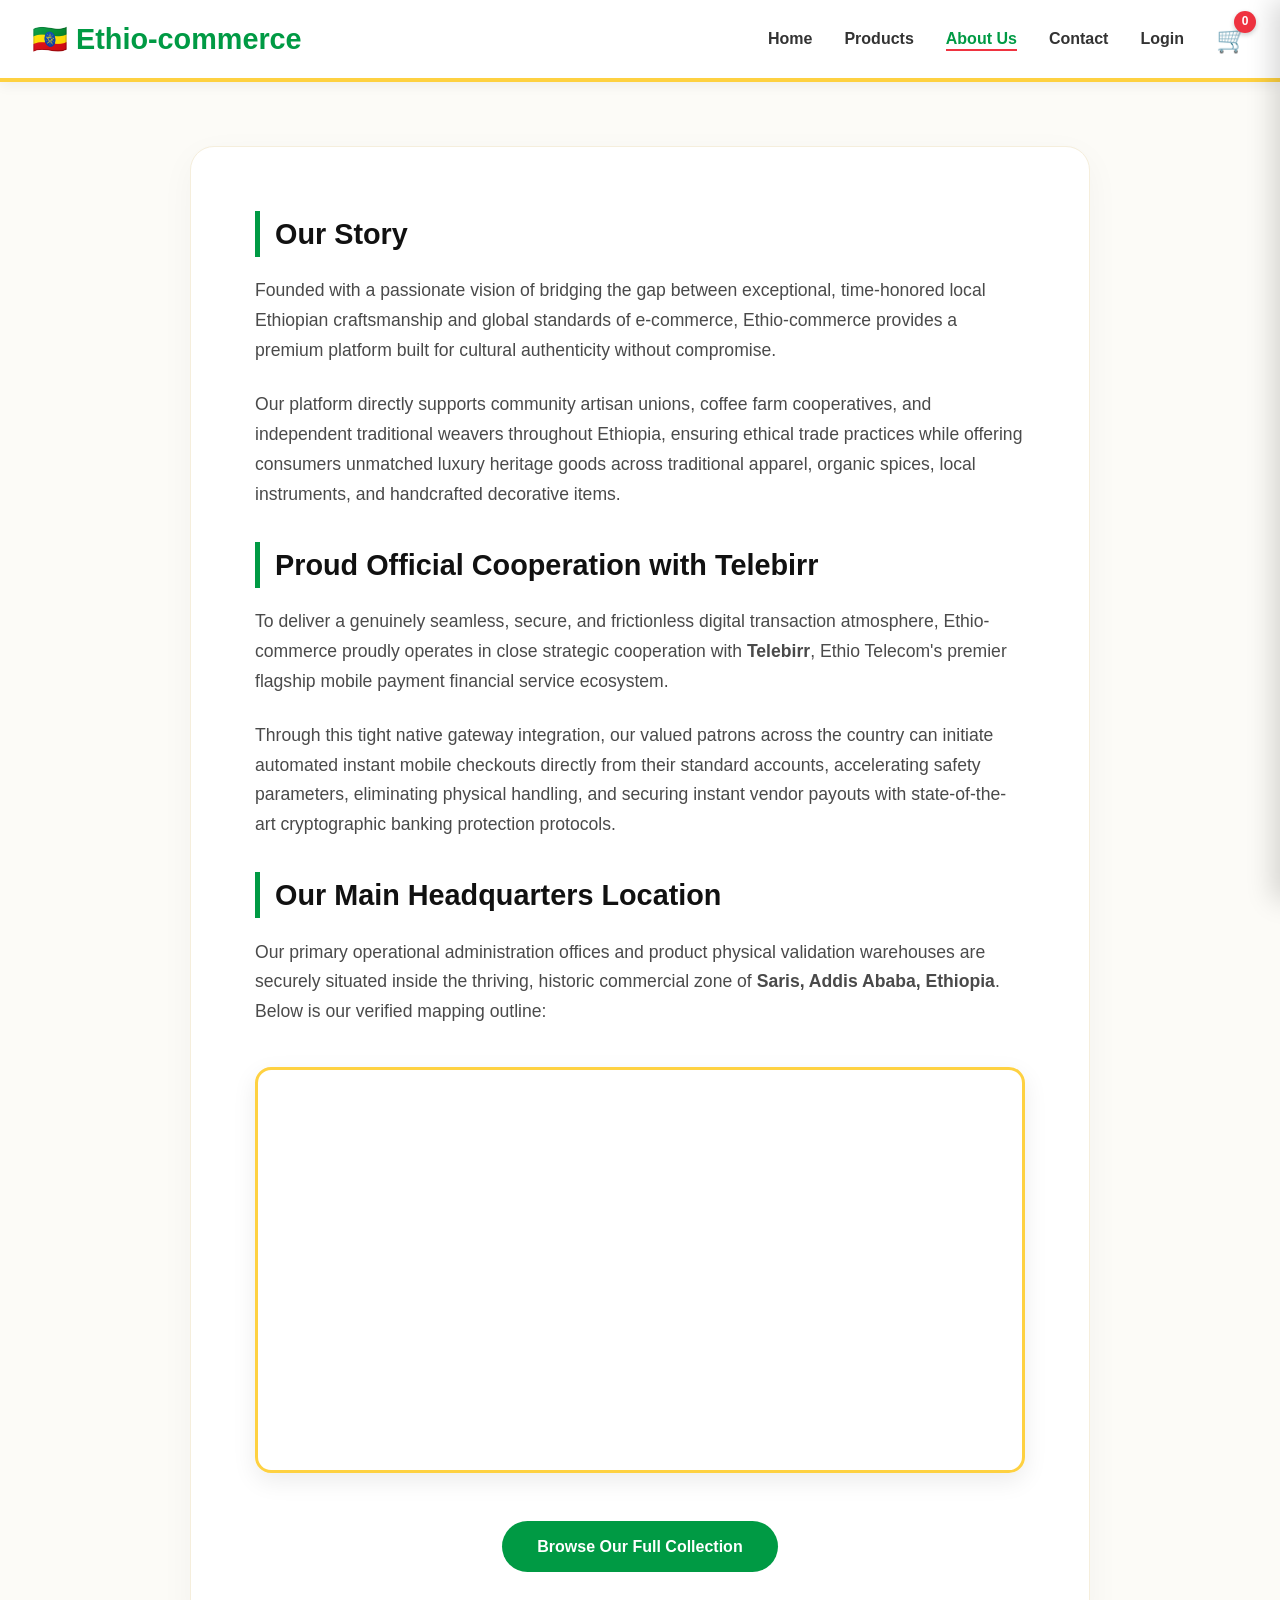
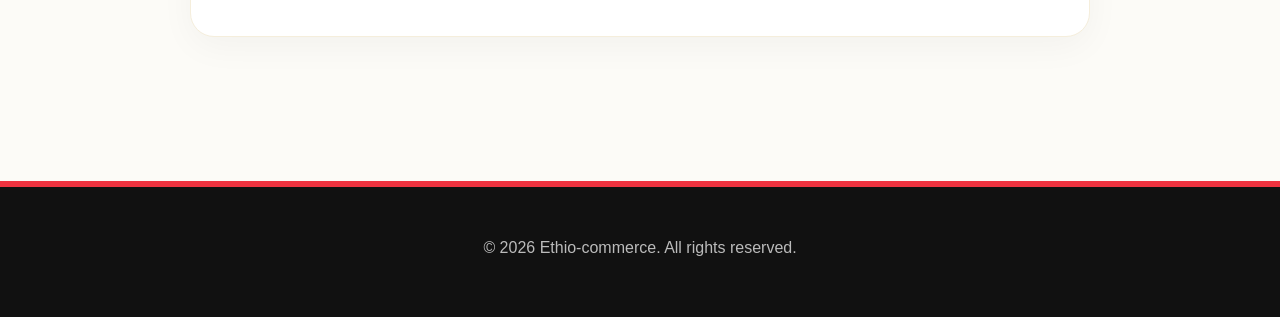
==== about.html @ b2b1e9a6 "Add files via upload" ====
<!DOCTYPE html>
<html lang="en">
<head>
    <meta charset="UTF-8">
    <meta name="viewport" content="width=device-width, initial-scale=1.0">
    <title>About Us - Ethio-commerce</title>
    <link rel="icon" href="data:image/svg+xml,<svg xmlns='http://www.w3.org/2000/svg' viewBox='0 0 3 2'><rect width='3' height='2' fill='%23EF3340'/><rect width='3' height='1.333' fill='%23FED141'/><rect width='3' height='.667' fill='%23009A44'/></svg>">
    <link rel="stylesheet" href="style.css">
</head>
<body>
    <header>
        <nav>
            <a href="index.html" class="logo">🇪🇹 Ethio-commerce</a>
            <ul class="nav-links">
                <li><a href="index.html">Home</a></li>
                <li><a href="products.html">Products</a></li>
                <li><a href="about.html" class="active">About Us</a></li>
                <li><a href="contact.html">Contact</a></li>
                <li><a href="login.html">Login</a></li>
                <li><div class="cart-icon" onclick="toggleCart()">🛒<span class="cart-count" id="cartCount">0</span></div></li>
            </ul>
        </nav>
    </header>

    <main>
        <div class="container">
            <div class="about-content">
                <h2>Our Story</h2>
                <p>Founded with a passionate vision of bridging the gap between exceptional, time-honored local Ethiopian craftsmanship and global standards of e-commerce, Ethio-commerce provides a premium platform built for cultural authenticity without compromise.</p>
                <p>Our platform directly supports community artisan unions, coffee farm cooperatives, and independent traditional weavers throughout Ethiopia, ensuring ethical trade practices while offering consumers unmatched luxury heritage goods across traditional apparel, organic spices, local instruments, and handcrafted decorative items.</p>
                
                <h2>Proud Official Cooperation with Telebirr</h2>
                <p>To deliver a genuinely seamless, secure, and frictionless digital transaction atmosphere, Ethio-commerce proudly operates in close strategic cooperation with <strong>Telebirr</strong>, Ethio Telecom's premier flagship mobile payment financial service ecosystem.</p>
                <p>Through this tight native gateway integration, our valued patrons across the country can initiate automated instant mobile checkouts directly from their standard accounts, accelerating safety parameters, eliminating physical handling, and securing instant vendor payouts with state-of-the-art cryptographic banking protection protocols.</p>

                <h2>Our Main Headquarters Location</h2>
                <p>Our primary operational administration offices and product physical validation warehouses are securely situated inside the thriving, historic commercial zone of <strong>Saris, Addis Ababa, Ethiopia</strong>. Below is our verified mapping outline:</p>
                
                <div class="map-section">
                    <iframe src="https://www.google.com/maps/embed?pb=!1m18!1m12!1m3!1d3941.066492329868!2d38.75628547481546!3d8.966453089932135!2m3!1f0!2f0!3f0!3m2!1i1024!2i768!4f13.1!3m3!1m2!1s0x164b830f30c6a813%3A0x6b77ad92b8d4f40d!2sSaris%2C%20Addis%20Ababa!5e0!3m2!1sen!2set!4v1716744839123!5m2!1sen!2set" allowfullscreen="" loading="lazy" referrerpolicy="no-referrer-when-downgrade"></iframe>
                </div>

                <div style="margin-top: 3rem; text-align: center;">
                    <a href="products.html" class="btn btn-primary">Browse Our Full Collection</a>
                </div>
            </div>
        </div>
    </main>

    <div class="cart-sidebar" id="cartSidebar">
        <div class="cart-header"><h2>Shopping Cart</h2><button class="close-cart" onclick="toggleCart()">✕</button></div>
        <div class="cart-items" id="cartItems"></div>
        <div class="cart-footer" id="cartFooter"><div class="cart-total"><span>Total:</span><span id="cartTotal">0.00 ETB</span></div><button class="btn btn-primary" style="width: 100%;" onclick="checkoutViaTelebirr()">Checkout via Telebirr</button></div>
    </div>

    <footer><p>© 2026 Ethio-commerce. All rights reserved.</p></footer>
    <script src="product.js"></script>
    <script src="cart.js"></script>
</body>
</html>
---- style.css ----
/* Ethio-commerce Premium Theme Stylesheet */
* { margin: 0; padding: 0; box-sizing: border-box; }
body { font-family: 'Segoe UI', Tahoma, Geneva, Verdana, sans-serif; line-height: 1.6; color: #2c3e50; background-color: #fcfbf7; display: flex; flex-direction: column; min-height: 100vh; }

header { background: white; box-shadow: 0 4px 12px rgba(0,0,0,0.05); position: sticky; top: 0; z-index: 100; border-bottom: 4px solid #FED141; }
nav { display: flex; justify-content: space-between; align-items: center; max-width: 1400px; margin: 0 auto; padding: 1rem 2rem; }
.logo { font-size: 1.8rem; font-weight: 800; color: #009A44; text-decoration: none; display: flex; align-items: center; gap: 10px; }
.nav-links { display: flex; list-style: none; gap: 2rem; align-items: center; }
.nav-links a { color: #333; text-decoration: none; transition: color 0.3s; font-weight: 600; font-size: 1rem; }
.nav-links a:hover, .nav-links a.active { color: #009A44; border-bottom: 2px solid #EF3340; padding-bottom: 2px; }

.cart-icon { position: relative; cursor: pointer; font-size: 1.6rem; }
.cart-count { position: absolute; top: -8px; right: -8px; background: #EF3340; color: white; border-radius: 50%; width: 22px; height: 22px; display: flex; align-items: center; justify-content: center; font-size: 0.75rem; font-weight: bold; box-shadow: 0 2px 5px rgba(0,0,0,0.2); }

.btn { display: inline-block; padding: 0.8rem 2.2rem; background: white; color: #009A44; text-decoration: none; border-radius: 50px; font-weight: bold; transition: all 0.3s ease; border: 2px solid #009A44; cursor: pointer; text-align: center; }
.btn:hover { transform: translateY(-2px); box-shadow: 0 5px 15px rgba(0,96,35,0.15); background: #f4faf6; }
.btn-primary { background: #009A44; color: white; border: none; }
.btn-primary:hover { background: #007A33; box-shadow: 0 6px 20px rgba(0,122,51,0.3); }

main { flex: 1; }
.container { max-width: 1400px; margin: 0 auto; padding: 4rem 2rem; }
.section-title { text-align: center; font-size: 2.6rem; margin-bottom: 0.8rem; color: #111; font-weight: 800; }
.section-subtitle { text-align: center; color: #666; margin-bottom: 3.5rem; font-size: 1.1rem; }

/* Grid & Cards */
.products-grid { display: grid; grid-template-columns: repeat(auto-fill, minmax(290px, 1fr)); gap: 2.5rem; }
.product-card { background: white; border-radius: 16px; overflow: hidden; box-shadow: 0 6px 18px rgba(0,0,0,0.04); transition: transform 0.3s ease, box-shadow 0.3s ease; display: flex; flex-direction: column; border: 1px solid #f0edd5; position: relative; }
.product-card:hover { transform: translateY(-6px); box-shadow: 0 12px 28px rgba(0,0,0,0.1); border-color: #FED141; }
.product-image { width: 100%; height: 260px; object-fit: cover; display: block; background-color: #f7f7f7; }
.product-content { padding: 1.5rem; display: flex; flex-direction: column; flex: 1; }
.product-category { color: #EF3340; font-size: 0.8rem; font-weight: 700; text-transform: uppercase; margin-bottom: 0.6rem; letter-spacing: 1px; }
.product-title { font-size: 1.25rem; margin-bottom: 0.6rem; color: #111; font-weight: 700; }
.product-desc { color: #666; font-size: 0.92rem; margin-bottom: 1.5rem; flex: 1; line-height: 1.5; }
.product-footer { display: flex; justify-content: space-between; align-items: center; margin-top: auto; padding-top: 1rem; border-top: 1px dashed #eee; }
.product-price { font-size: 1.3rem; color: #009A44; font-weight: 800; }
.add-to-cart { padding: 0.65rem 1.4rem; background: #009A44; color: white; border: none; border-radius: 50px; cursor: pointer; font-weight: 700; transition: all 0.3s ease; }
.add-to-cart:hover { background: #007A33; transform: scale(1.04); }

/* Categories */
.categories { display: flex; gap: 1rem; margin-bottom: 3.5rem; flex-wrap: wrap; justify-content: center; }
.category-btn { padding: 0.8rem 1.8rem; background: white; border: 2px solid #FED141; color: #555; border-radius: 50px; cursor: pointer; font-weight: 700; transition: all 0.3s ease; }
.category-btn:hover, .category-btn.active { background: #FED141; color: #111; box-shadow: 0 4px 12px rgba(254,209,65,0.3); }

/* Cart Sidebar */
.cart-sidebar { position: fixed; right: -420px; top: 0; width: 420px; height: 100vh; background: white; box-shadow: -8px 0 25px rgba(0,0,0,0.15); transition: right 0.3s cubic-bezier(0.4, 0, 0.2, 1); z-index: 1000; display: flex; flex-direction: column; }
.cart-sidebar.open { right: 0; }
.cart-header { padding: 2rem; background: #009A44; color: white; display: flex; justify-content: space-between; align-items: center; border-bottom: 4px solid #FED141; }
.cart-header h2 { font-weight: 800; }
.close-cart { background: none; border: none; color: white; font-size: 1.6rem; cursor: pointer; transition: transform 0.2s; }
.close-cart:hover { transform: scale(1.1); }
.cart-items { flex: 1; overflow-y: auto; padding: 1.5rem; }
.cart-item { display: flex; gap: 1.2rem; padding: 1.2rem 0; border-bottom: 1px solid #f3f3f3; align-items: center; }
.cart-item-image { width: 85px; height: 85px; object-fit: cover; border-radius: 12px; border: 1px solid #eee; }
.cart-item-details { flex: 1; }
.cart-item-title { font-weight: 700; color: #111; margin-bottom: 0.3rem; font-size: 1rem; }
.cart-item-price { color: #009A44; font-weight: 700; font-size: 0.95rem; }
.cart-item-quantity { display: flex; align-items: center; gap: 0.8rem; margin-top: 0.6rem; }
.qty-btn { background: #f1f2f6; border: none; width: 28px; height: 28px; border-radius: 50%; cursor: pointer; font-weight: bold; transition: background 0.2s; }
.qty-btn:hover { background: #e4e5eb; }
.remove-item { color: #EF3340; cursor: pointer; font-size: 0.85rem; margin-left: auto; font-weight: 600; text-decoration: underline; }
.cart-footer { padding: 2rem; border-top: 1px solid #eee; background: #fafafa; }
.cart-total { display: flex; justify-content: space-between; font-size: 1.6rem; font-weight: 800; margin-bottom: 1.5rem; color: #111; }

/* Forms & Layout Elements */
.form-wrapper { max-width: 550px; margin: 0 auto; background: white; padding: 3.5rem; border-radius: 24px; box-shadow: 0 12px 40px rgba(0,0,0,0.06); border: 1px solid #f4eedb; }
.form-group { margin-bottom: 1.8rem; display: flex; flex-direction: column; }
.form-group label { font-size: 0.95rem; font-weight: 700; color: #444; margin-bottom: 0.6rem; }
.form-group input, .form-group textarea { padding: 1rem 1.2rem; border: 2px solid #e2e8f0; border-radius: 12px; font-size: 1rem; outline: none; transition: border-color 0.3s; background-color: #fafbfc; color: #2c3e50; }
.form-group input:focus, .form-group textarea:focus { border-color: #009A44; background-color: white; }

.fixed-textarea {
    width: 100% !important;
    max-width: 100% !important;
    min-width: 100% !important;
    height: 150px !important;
    max-height: 150px !important;
    min-height: 150px !important;
    resize: none !important;
}

.hero { background: linear-gradient(135deg, #009A44 0%, #FED141 50%, #EF3340 100%); color: white; text-align: center; padding: 7rem 2rem; border-radius: 0 0 40px 40px; box-shadow: 0 10px 30px rgba(0,0,0,0.1); position: relative; }
.hero::before { content: ''; position: absolute; top:0; left:0; right:0; bottom:0; background: rgba(0,0,0,0.25); border-radius: 0 0 40px 40px; }
.hero-content { position: relative; z-index: 1; max-width: 800px; margin: 0 auto; }
.hero h1 { font-size: 3.5rem; font-weight: 900; margin-bottom: 1.2rem; text-shadow: 0 2px 10px rgba(0,0,0,0.3); }
.hero p { font-size: 1.4rem; margin-bottom: 2.5rem; text-shadow: 0 2px 8px rgba(0,0,0,0.3); font-weight: 500; }
.hero .btn { background: white; color: #111; border: none; font-size: 1.1rem; padding: 1rem 2.5rem; }
.hero .btn:hover { background: #f0f0f0; color: #009A44; }

.about-content { max-width: 900px; margin: 0 auto; background: white; padding: 4rem; border-radius: 24px; box-shadow: 0 10px 35px rgba(0,0,0,0.04); border: 1px solid #f5eedc; }
.about-content h2 { margin-top: 2rem; margin-bottom: 1.2rem; color: #111; font-weight: 800; font-size: 1.8rem; border-left: 5px solid #009A44; padding-left: 15px; }
.about-content h2:first-of-type { margin-top: 0; }
.about-content p { margin-bottom: 1.5rem; font-size: 1.1rem; color: #4a4a4a; line-height: 1.7; }
.map-section { margin-top: 2.5rem; border-radius: 16px; overflow: hidden; border: 3px solid #FED141; box-shadow: 0 8px 24px rgba(0,0,0,0.08); }
.map-section iframe { width: 100%; height: 400px; border: 0; display: block; }

footer { background: #111; color: #eee; text-align: center; padding: 3rem 2rem; margin-top: 5rem; border-top: 6px solid #EF3340; }
footer p { font-size: 1rem; margin-bottom: 0.5rem; color: #bbb; }

@media (max-width: 768px) {
    .nav-links { display: none; }
    .cart-sidebar { width: 100%; right: -100%; }
    .hero h1 { font-size: 2.4rem; }
    .hero p { font-size: 1.1rem; }
    .about-content { padding: 2rem; }
}
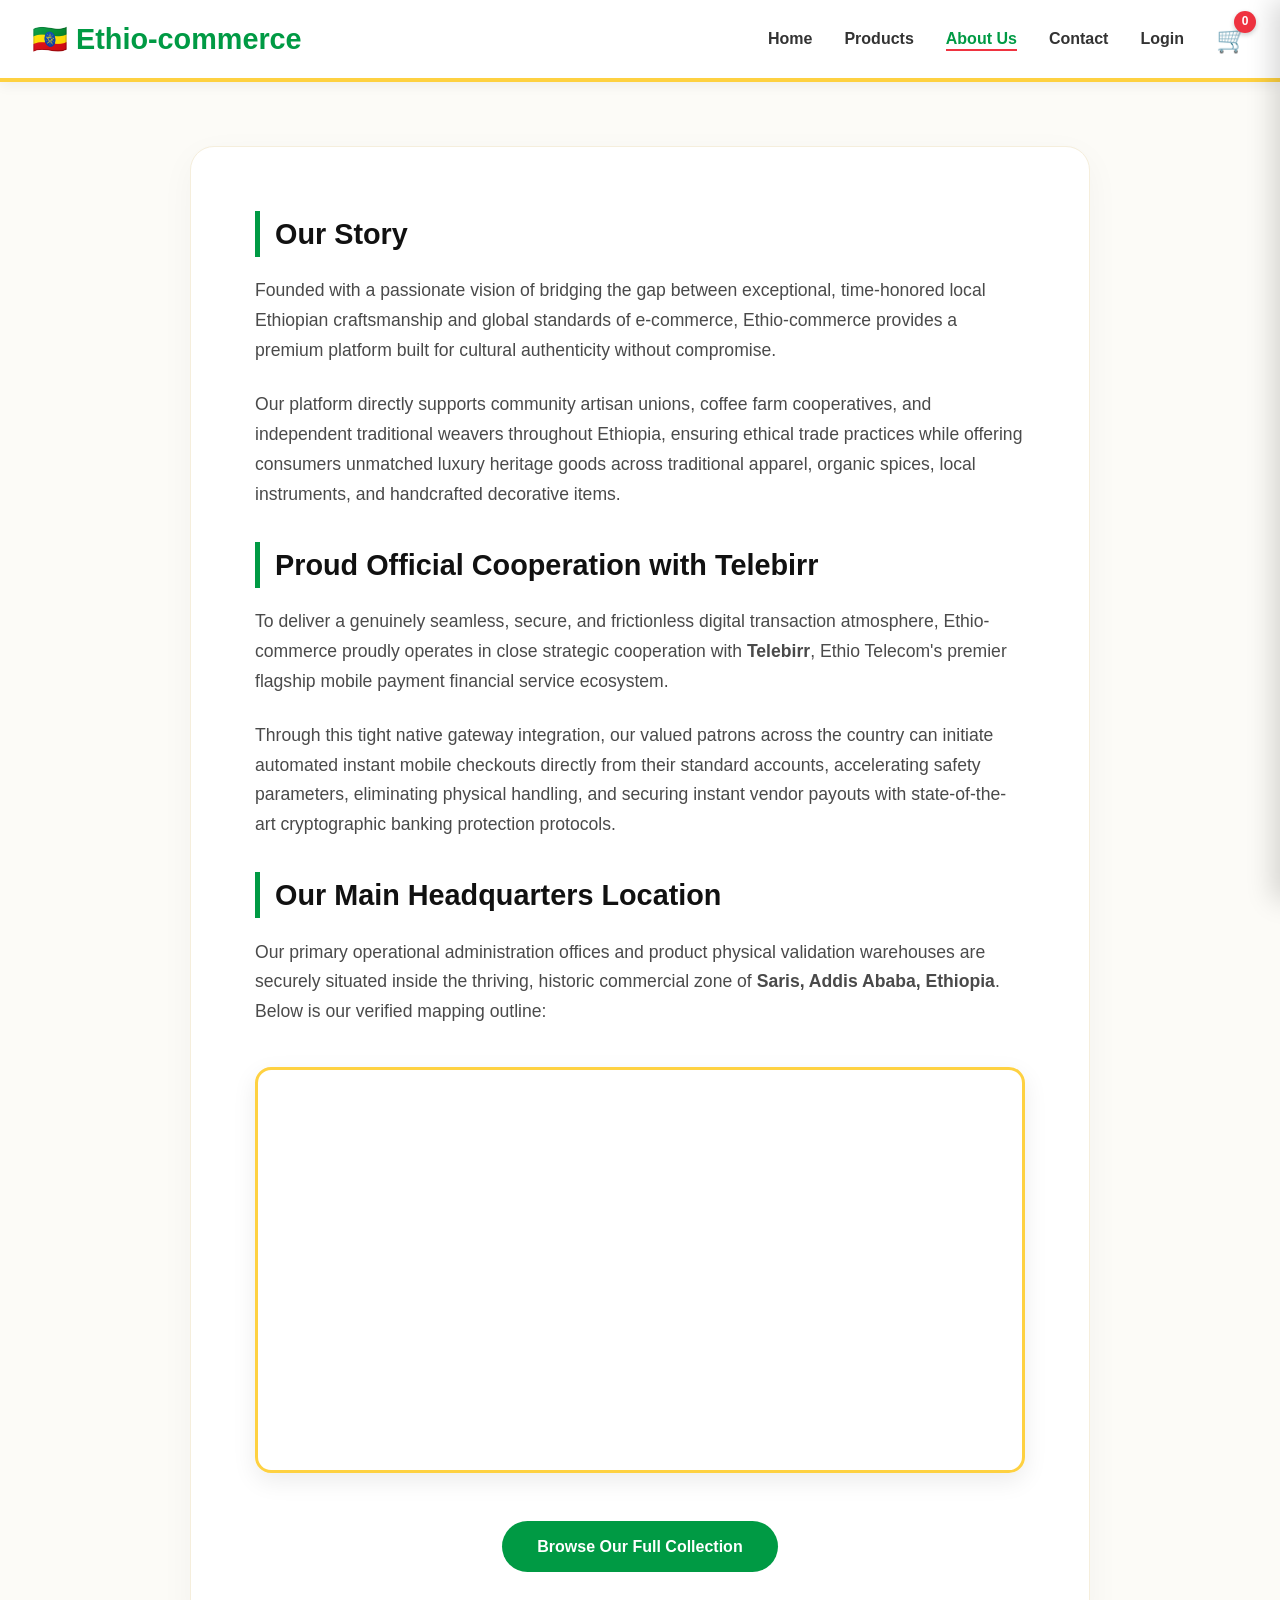
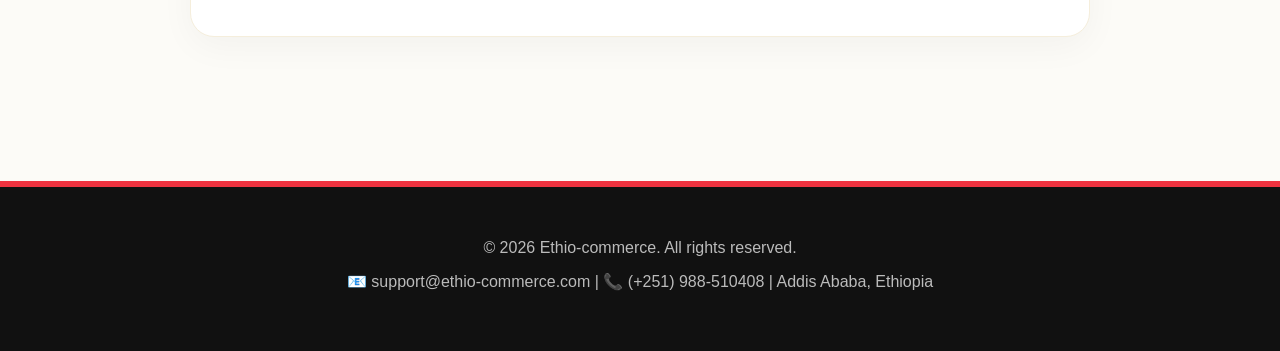
==== commit b4f7582d: "about.html" ====
--- a/about.html
+++ b/about.html
@@ -53,8 +53,11 @@
         <div class="cart-footer" id="cartFooter"><div class="cart-total"><span>Total:</span><span id="cartTotal">0.00 ETB</span></div><button class="btn btn-primary" style="width: 100%;" onclick="checkoutViaTelebirr()">Checkout via Telebirr</button></div>
     </div>
 
-    <footer><p>© 2026 Ethio-commerce. All rights reserved.</p></footer>
+    <footer>
+        <p>© 2026 Ethio-commerce. All rights reserved.</p>
+        <p>📧 support@ethio-commerce.com | 📞 (+251) 988-510408 | Addis Ababa, Ethiopia</p>
+    </footer>
     <script src="product.js"></script>
     <script src="cart.js"></script>
 </body>
-</html>+</html>
--- a/style.css
+++ b/style.css
@@ -95,11 +95,3 @@
 
 footer { background: #111; color: #eee; text-align: center; padding: 3rem 2rem; margin-top: 5rem; border-top: 6px solid #EF3340; }
 footer p { font-size: 1rem; margin-bottom: 0.5rem; color: #bbb; }
-
-@media (max-width: 768px) {
-    .nav-links { display: none; }
-    .cart-sidebar { width: 100%; right: -100%; }
-    .hero h1 { font-size: 2.4rem; }
-    .hero p { font-size: 1.1rem; }
-    .about-content { padding: 2rem; }
-}
